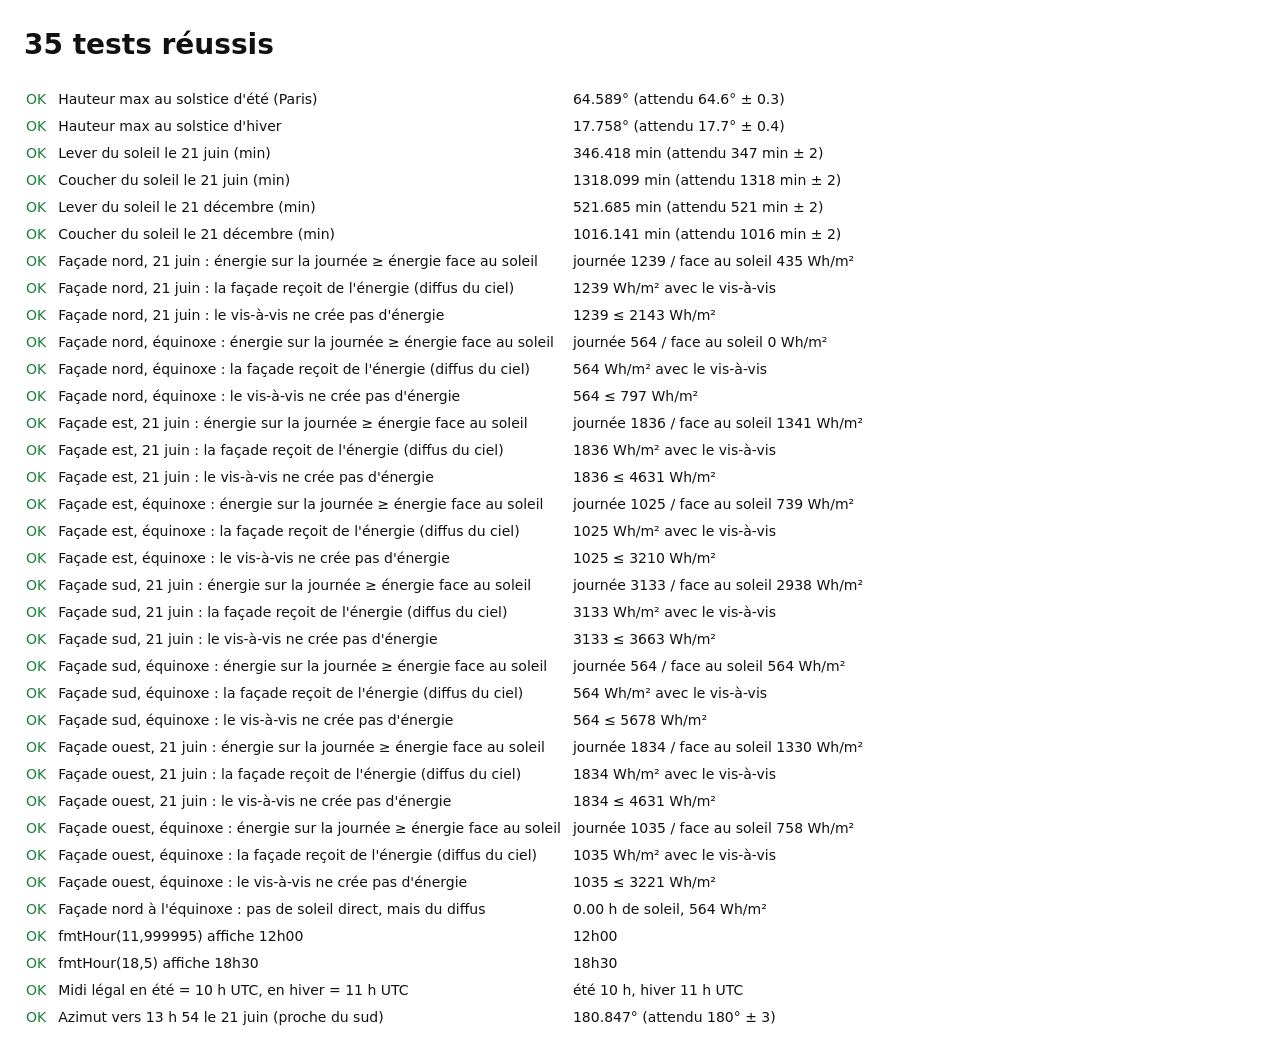
==== tests/index.html @ d54a1a68 "Corrections après audit : énergie journalière du masque urbain, lever et coucher, propriétés estimée" ====
<!doctype html>
<html lang="fr">
<head>
  <meta charset="utf-8">
  <title>Tests — Soleil & protections</title>
  <style>
    body { font: 14px/1.5 system-ui, sans-serif; margin: 24px; color: #111; background: #fff; }
    .ok { color: #1b7f3a; } .ko { color: #c0262d; font-weight: 700; }
    td { padding: 2px 10px 2px 0; vertical-align: top; }
  </style>
</head>
<body>
  <h1 id="title">Tests en cours…</h1>
  <table id="out"></table>
  <script type="module">
    // Tests de non-régression : on appelle les fonctions JavaScript du site telles quelles et on
    // compare leurs résultats à des valeurs de référence indépendantes (éphémérides, géométrie).
    import { sunPosition, parisLocalToUTC, sunTimes } from '../js/solar.js';
    import { streetDay, defaultStreet } from '../js/street.js';
    import { fmtHour } from '../js/charts.js';

    const rows = [];
    const check = (name, ok, detail) => rows.push({ name, ok: !!ok, detail });
    const near = (name, v, ref, tol, unit = '') =>
      check(name, Math.abs(v - ref) <= tol, `${v.toFixed(3)}${unit} (attendu ${ref}${unit} ± ${tol})`);
    const doyOf = (y, m, d) => Math.round((Date.UTC(y, m - 1, d) - Date.UTC(y, 0, 0)) / 86400e3);
    const toMin = (h) => h * 60;

    // --- Position du soleil : hauteur à midi solaire = 90° − φ + δ ---
    {
      const t = sunTimes(2026, doyOf(2026, 6, 21));
      near('Hauteur max au solstice d\'été (Paris)', t.maxAlt, 64.6, 0.3, '°');
      const w = sunTimes(2026, doyOf(2026, 12, 21));
      near('Hauteur max au solstice d\'hiver', w.maxAlt, 17.7, 0.4, '°');
    }
    // --- Lever et coucher : éphémérides pour Paris, 21 juin 2026 (5 h 47, 21 h 58) ---
    {
      const t = sunTimes(2026, doyOf(2026, 6, 21));
      near('Lever du soleil le 21 juin (min)', toMin(t.rise), 5 * 60 + 47, 2, ' min');
      near('Coucher du soleil le 21 juin (min)', toMin(t.set), 21 * 60 + 58, 2, ' min');
      const e = sunTimes(2026, doyOf(2026, 12, 21));
      near('Lever du soleil le 21 décembre (min)', toMin(e.rise), 8 * 60 + 41, 2, ' min');
      near('Coucher du soleil le 21 décembre (min)', toMin(e.set), 16 * 60 + 56, 2, ' min');
    }
    // --- Masque urbain : le cumul de la journée doit compter le diffus et le réfléchi ---
    {
      const base = defaultStreet();
      for (const [label, az] of [['nord', 0], ['est', 90], ['sud', 180], ['ouest', 270]]) {
        for (const [when, doy] of [['21 juin', doyOf(2026, 6, 21)], ['équinoxe', doyOf(2026, 3, 20)]]) {
          const d = streetDay({ ...base, facadeAz: az }, 2026, doy);
          check(`Façade ${label}, ${when} : énergie sur la journée ≥ énergie face au soleil`,
            d.day0 >= d.e0 - 1e-6 && d.day1 >= d.e1 - 1e-6, `journée ${d.day1.toFixed(0)} / face au soleil ${d.e1.toFixed(0)} Wh/m²`);
          check(`Façade ${label}, ${when} : la façade reçoit de l'énergie (diffus du ciel)`, d.day1 > 50, `${d.day1.toFixed(0)} Wh/m² avec le vis-à-vis`);
          check(`Façade ${label}, ${when} : le vis-à-vis ne crée pas d'énergie`, d.day1 <= d.day0 + 1e-6, `${d.day1.toFixed(0)} ≤ ${d.day0.toFixed(0)} Wh/m²`);
        }
      }
      const n = streetDay({ ...base, facadeAz: 0 }, 2026, doyOf(2026, 3, 20));
      check('Façade nord à l\'équinoxe : pas de soleil direct, mais du diffus', n.h0 < 0.2 && n.day1 > 50, `${n.h0.toFixed(2)} h de soleil, ${n.day1.toFixed(0)} Wh/m²`);
    }
    // --- Affichage de l'heure : le curseur donne des valeurs comme 11,99999 ---
    check('fmtHour(11,999995) affiche 12h00', fmtHour(144 * 0.0833333) === '12h00', fmtHour(144 * 0.0833333));
    check('fmtHour(18,5) affiche 18h30', fmtHour(18.5) === '18h30', fmtHour(18.5));
    // --- Cohérence heure légale / UTC (changement d'heure) ---
    {
      const s = new Date(parisLocalToUTC(2026, doyOf(2026, 7, 1), 12)).getUTCHours();
      const w = new Date(parisLocalToUTC(2026, doyOf(2026, 1, 15), 12)).getUTCHours();
      check('Midi légal en été = 10 h UTC, en hiver = 11 h UTC', s === 10 && w === 11, `été ${s} h, hiver ${w} h UTC`);
      const p = sunPosition(parisLocalToUTC(2026, doyOf(2026, 6, 21), 13.9));
      near('Azimut vers 13 h 54 le 21 juin (proche du sud)', p.azimuth, 180, 3, '°');
    }

    const ko = rows.filter((r) => !r.ok).length;
    document.getElementById('out').innerHTML = rows.map((r) => `<tr><td class="${r.ok ? 'ok' : 'ko'}">${r.ok ? 'OK' : 'ÉCHEC'}</td><td>${r.name}</td><td>${r.detail}</td></tr>`).join('');
    document.getElementById('title').textContent = ko ? `${ko} échec(s) sur ${rows.length} tests` : `${rows.length} tests réussis`;
    document.title = ko ? `ECHEC ${ko}/${rows.length}` : `OK ${rows.length}/${rows.length}`;
  </script>
</body>
</html>
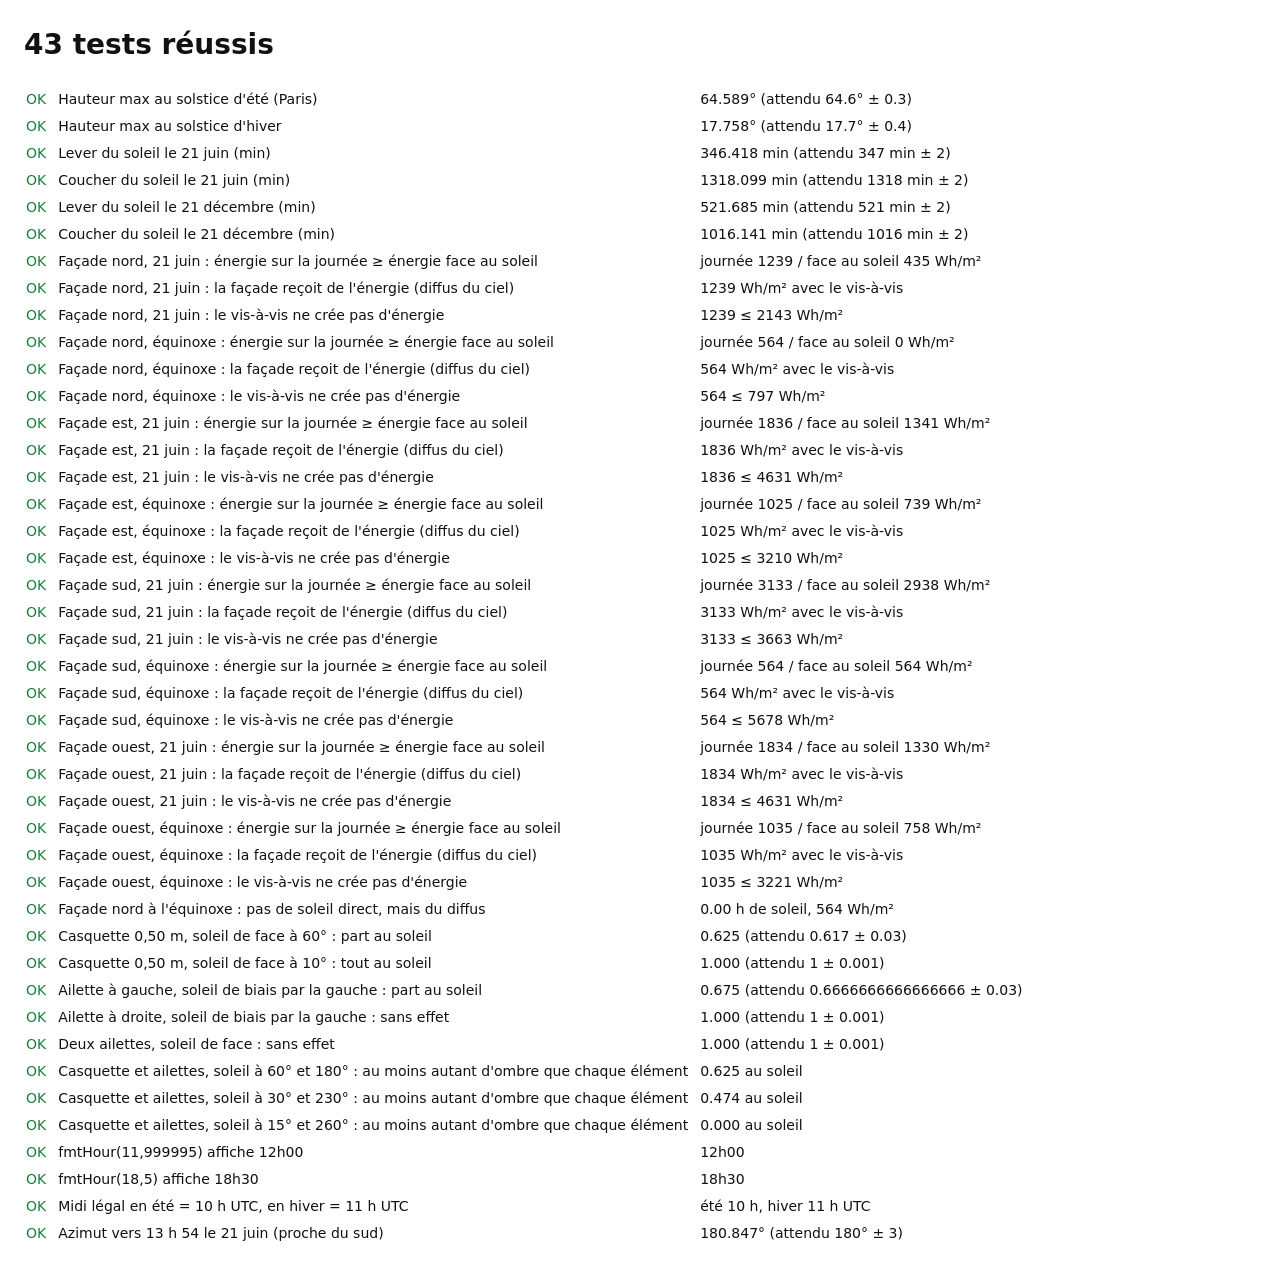
==== commit f5e3435f: "Protections fixes : casquette, brise-soleil verticaux et les deux ensemble Casquette (avancée, haute" ====
--- a/tests/index.html
+++ b/tests/index.html
@@ -2,7 +2,7 @@
 <html lang="fr">
 <head>
   <meta charset="utf-8">
-  <title>Tests — Soleil & protections</title>
+  <title>Tests — Umbra</title>
   <style>
     body { font: 14px/1.5 system-ui, sans-serif; margin: 24px; color: #111; background: #fff; }
     .ok { color: #1b7f3a; } .ko { color: #c0262d; font-weight: 700; }
@@ -18,6 +18,7 @@
     import { sunPosition, parisLocalToUTC, sunTimes } from '../js/solar.js';
     import { streetDay, defaultStreet } from '../js/street.js';
     import { fmtHour } from '../js/charts.js';
+    import { defaultConfig, makeModel, sunVectorLocal } from '../js/shading.js';
 
     const rows = [];
     const check = (name, ok, detail) => rows.push({ name, ok: !!ok, detail });
@@ -57,6 +58,30 @@
       const n = streetDay({ ...base, facadeAz: 0 }, 2026, doyOf(2026, 3, 20));
       check('Façade nord à l\'équinoxe : pas de soleil direct, mais du diffus', n.h0 < 0.2 && n.day1 > 50, `${n.h0.toFixed(2)} h de soleil, ${n.day1.toFixed(0)} Wh/m²`);
     }
+    // --- Casquette et ailettes : part du vitrage au soleil, comparée à l'ombre portée
+    //     calculée à la main (façade sud, sans tableau, vitrage de 1,20 × 2,00 m) ---
+    {
+      const base = { ...defaultConfig(), facadeAz: 180, W: 1.2, H: 2, e: 0 };
+      const lit = (cfg, alt, az) => makeModel(cfg, 40).mask(sunVectorLocal(alt, az, 180));
+      // Casquette de 0,50 m, 10 cm au-dessus de la baie, soleil de face à 60° :
+      // ombre de 0,50·tan 60° − 0,10 = 0,766 m sous le haut du vitrage
+      const oh = { ...base, type: 'casquette', ohDepth: 0.5, ohGap: 0.1, ohSide: 1 };
+      near('Casquette 0,50 m, soleil de face à 60° : part au soleil', lit(oh, 60, 180), 1 - 0.766 / 2, 0.03);
+      near('Casquette 0,50 m, soleil de face à 10° : tout au soleil', lit(oh, 10, 180), 1, 0.001);
+      // Ailettes de 0,50 m à 10 cm de la baie, soleil rasant venant du sud-ouest (45° de biais) :
+      // l'ailette de gauche (vue de la rue, côté ouest) ombre 0,50 − 0,10 = 0,40 m de largeur
+      const fins = { ...base, type: 'ailettes', finDepth: 0.5, finGap: 0.1 };
+      near('Ailette à gauche, soleil de biais par la gauche : part au soleil', lit({ ...fins, finSide: 'gauche' }, 5, 225), 1 - 0.4 / 1.2, 0.03);
+      near('Ailette à droite, soleil de biais par la gauche : sans effet', lit({ ...fins, finSide: 'droite' }, 5, 225), 1, 0.001);
+      near('Deux ailettes, soleil de face : sans effet', lit({ ...fins, finSide: 'deux' }, 30, 180), 1, 0.001);
+      // Le cadre combiné ombre au moins autant que chacun de ses éléments
+      const combo = { ...fins, type: 'combine', finSide: 'deux', ohDepth: oh.ohDepth, ohGap: oh.ohGap, ohSide: oh.ohSide };
+      for (const [alt, az] of [[60, 180], [30, 230], [15, 260]]) {
+        const c = lit(combo, alt, az);
+        check(`Casquette et ailettes, soleil à ${alt}° et ${az}° : au moins autant d'ombre que chaque élément`,
+          c <= lit(oh, alt, az) + 1e-9 && c <= lit({ ...fins, finSide: 'deux' }, alt, az) + 1e-9, `${c.toFixed(3)} au soleil`);
+      }
+    }
     // --- Affichage de l'heure : le curseur donne des valeurs comme 11,99999 ---
     check('fmtHour(11,999995) affiche 12h00', fmtHour(144 * 0.0833333) === '12h00', fmtHour(144 * 0.0833333));
     check('fmtHour(18,5) affiche 18h30', fmtHour(18.5) === '18h30', fmtHour(18.5));
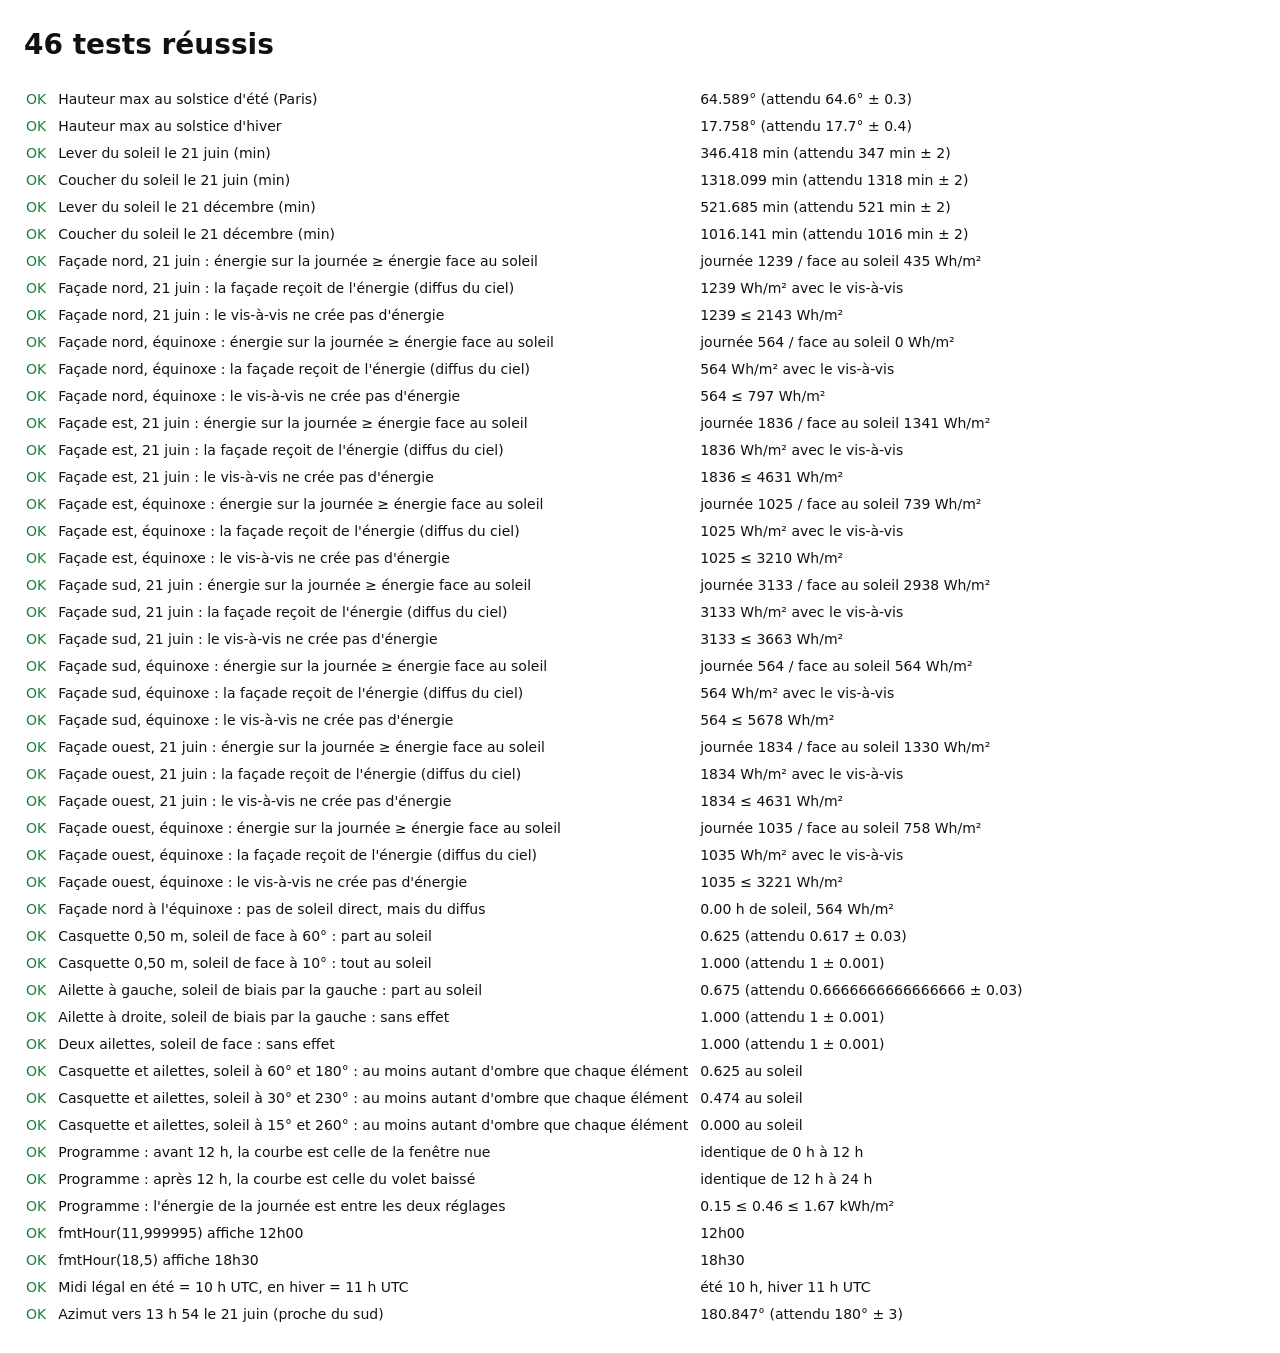
==== commit b7df8ce9: "Réglage selon le moment de la journée, bilan de la journée en premier La protection peut changer le " ====
--- a/tests/index.html
+++ b/tests/index.html
@@ -18,7 +18,7 @@
     import { sunPosition, parisLocalToUTC, sunTimes } from '../js/solar.js';
     import { streetDay, defaultStreet } from '../js/street.js';
     import { fmtHour } from '../js/charts.js';
-    import { defaultConfig, makeModel, sunVectorLocal } from '../js/shading.js';
+    import { defaultConfig, makeModel, sunVectorLocal, dailyProfile, integrate } from '../js/shading.js';
 
     const rows = [];
     const check = (name, ok, detail) => rows.push({ name, ok: !!ok, detail });
@@ -82,6 +82,23 @@
           c <= lit(oh, alt, az) + 1e-9 && c <= lit({ ...fins, finSide: 'deux' }, alt, az) + 1e-9, `${c.toFixed(3)} au soleil`);
       }
     }
+    // --- Réglage selon le moment de la journée : la courbe suit le modèle de chaque heure ---
+    {
+      const base = { ...defaultConfig(), facadeAz: 180 };
+      const bare = makeModel({ ...base, type: 'none' }, 8);
+      const shut = makeModel({ ...base, type: 'roulant', deploy: 1, ajoure: false }, 8);
+      const doy = doyOf(2026, 6, 21);
+      const mixed = dailyProfile((h) => (h < 12 ? bare : shut), 2026, doy, 15);
+      const a = dailyProfile(bare, 2026, doy, 15);
+      const b = dailyProfile(shut, 2026, doy, 15);
+      check('Programme : avant 12 h, la courbe est celle de la fenêtre nue',
+        mixed.every((p, i) => p.h >= 12 || Math.abs(p.gain - a[i].gain) < 1e-9), 'identique de 0 h à 12 h');
+      check('Programme : après 12 h, la courbe est celle du volet baissé',
+        mixed.every((p, i) => p.h < 12 || Math.abs(p.gain - b[i].gain) < 1e-9), 'identique de 12 h à 24 h');
+      const e = (p) => integrate(p, 'gain');
+      check('Programme : l\'énergie de la journée est entre les deux réglages', e(b) <= e(mixed) && e(mixed) <= e(a),
+        `${e(b).toFixed(2)} ≤ ${e(mixed).toFixed(2)} ≤ ${e(a).toFixed(2)} kWh/m²`);
+    }
     // --- Affichage de l'heure : le curseur donne des valeurs comme 11,99999 ---
     check('fmtHour(11,999995) affiche 12h00', fmtHour(144 * 0.0833333) === '12h00', fmtHour(144 * 0.0833333));
     check('fmtHour(18,5) affiche 18h30', fmtHour(18.5) === '18h30', fmtHour(18.5));
